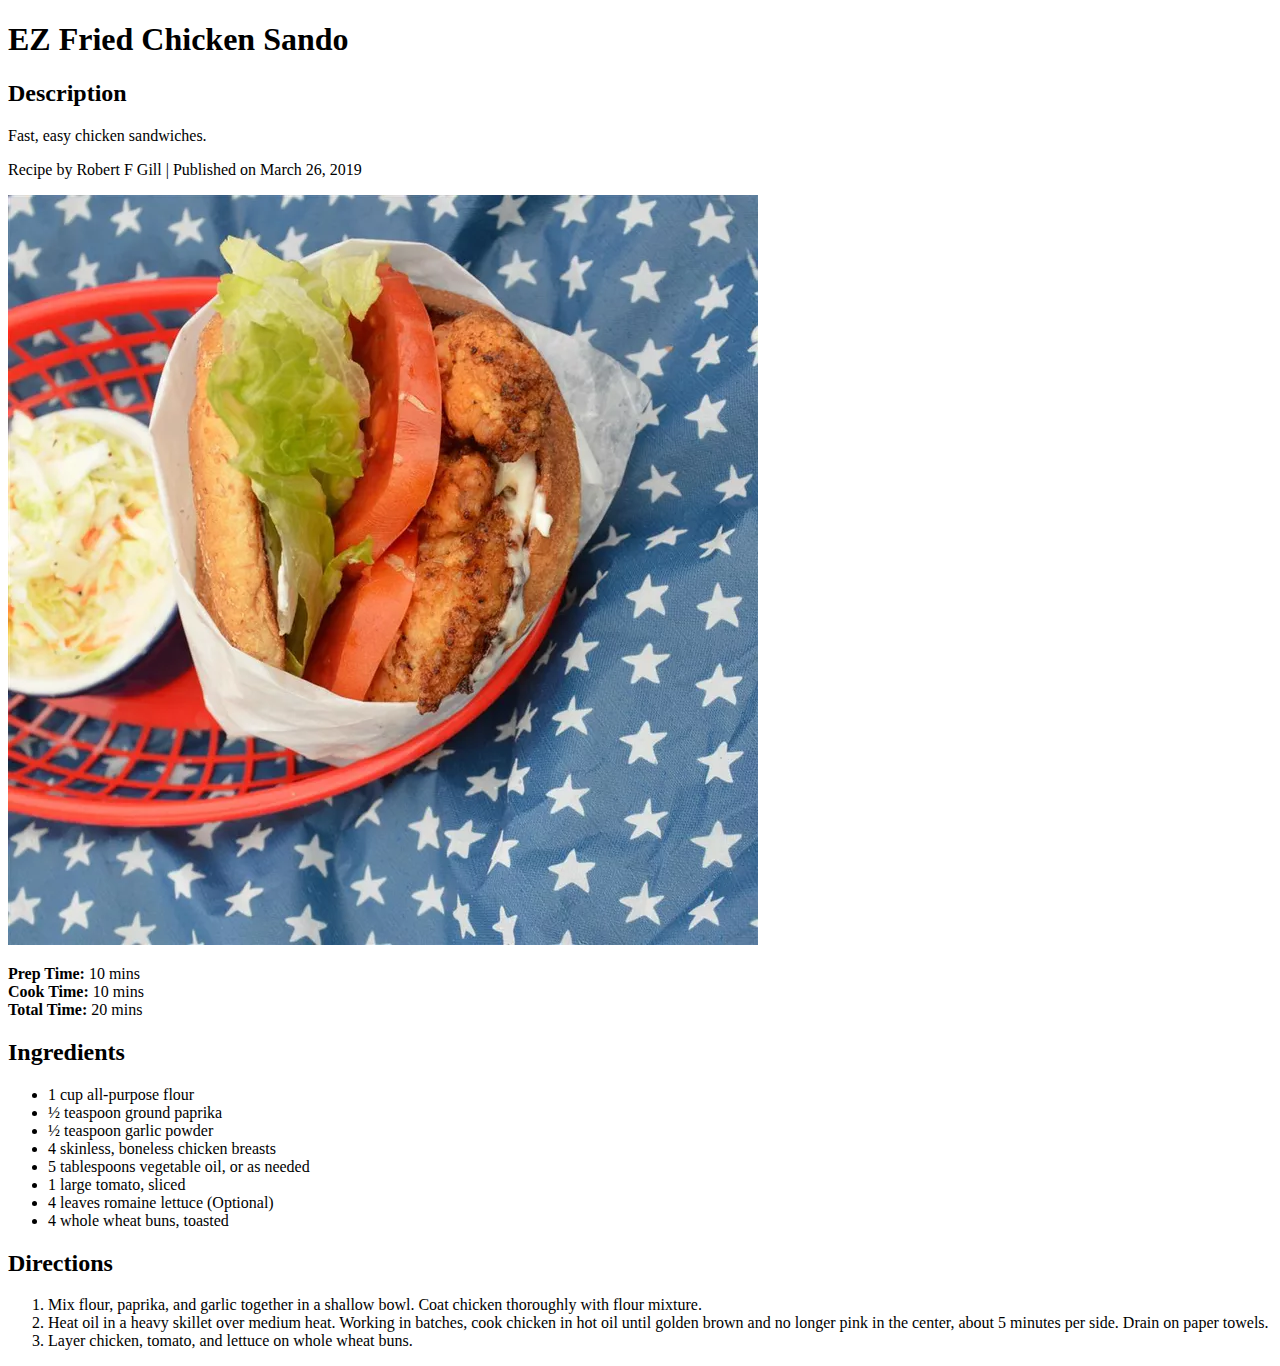
==== recipes/fried_chicken_sando.html @ 1ab90911 "Add first two recipe pages and images" ====
<!DOCTYPE html>
<html>
  <head>
    <meta charset="utf-8" />
    <title>Fried Chicken Sando</title>
  </head>
  <body>
    <h1>EZ Fried Chicken Sando</h1>
    <h2>Description</h2>
    <p>Fast, easy chicken sandwiches.</p>
    <p>Recipe by Robert F Gill | Published on March 26, 2019</p>
    <img
      src="../images/sando.png"
      alt="Glorious snap of a tasty chicken sando"
    />
    <p>
      <strong>Prep Time:</strong> 10 mins<br />
      <strong>Cook Time:</strong> 10 mins <br />
      <strong>Total Time:</strong> 20 mins<br />
    </p>
    <h2>Ingredients</h2>
    <ul>
      <li>1 cup all-purpose flour</li>
      <li>½ teaspoon ground paprika</li>
      <li>½ teaspoon garlic powder</li>
      <li>4 skinless, boneless chicken breasts</li>
      <li>5 tablespoons vegetable oil, or as needed</li>
      <li>1 large tomato, sliced</li>
      <li>4 leaves romaine lettuce (Optional)</li>
      <li>4 whole wheat buns, toasted</li>
    </ul>
    <h2>Directions</h2>
    <ol>
      <li>
        Mix flour, paprika, and garlic together in a shallow bowl. Coat chicken
        thoroughly with flour mixture.
      </li>
      <li>
        Heat oil in a heavy skillet over medium heat. Working in batches, cook
        chicken in hot oil until golden brown and no longer pink in the center,
        about 5 minutes per side. Drain on paper towels.
      </li>
      <li>Layer chicken, tomato, and lettuce on whole wheat buns.</li>
    </ol>
  </body>
</html>
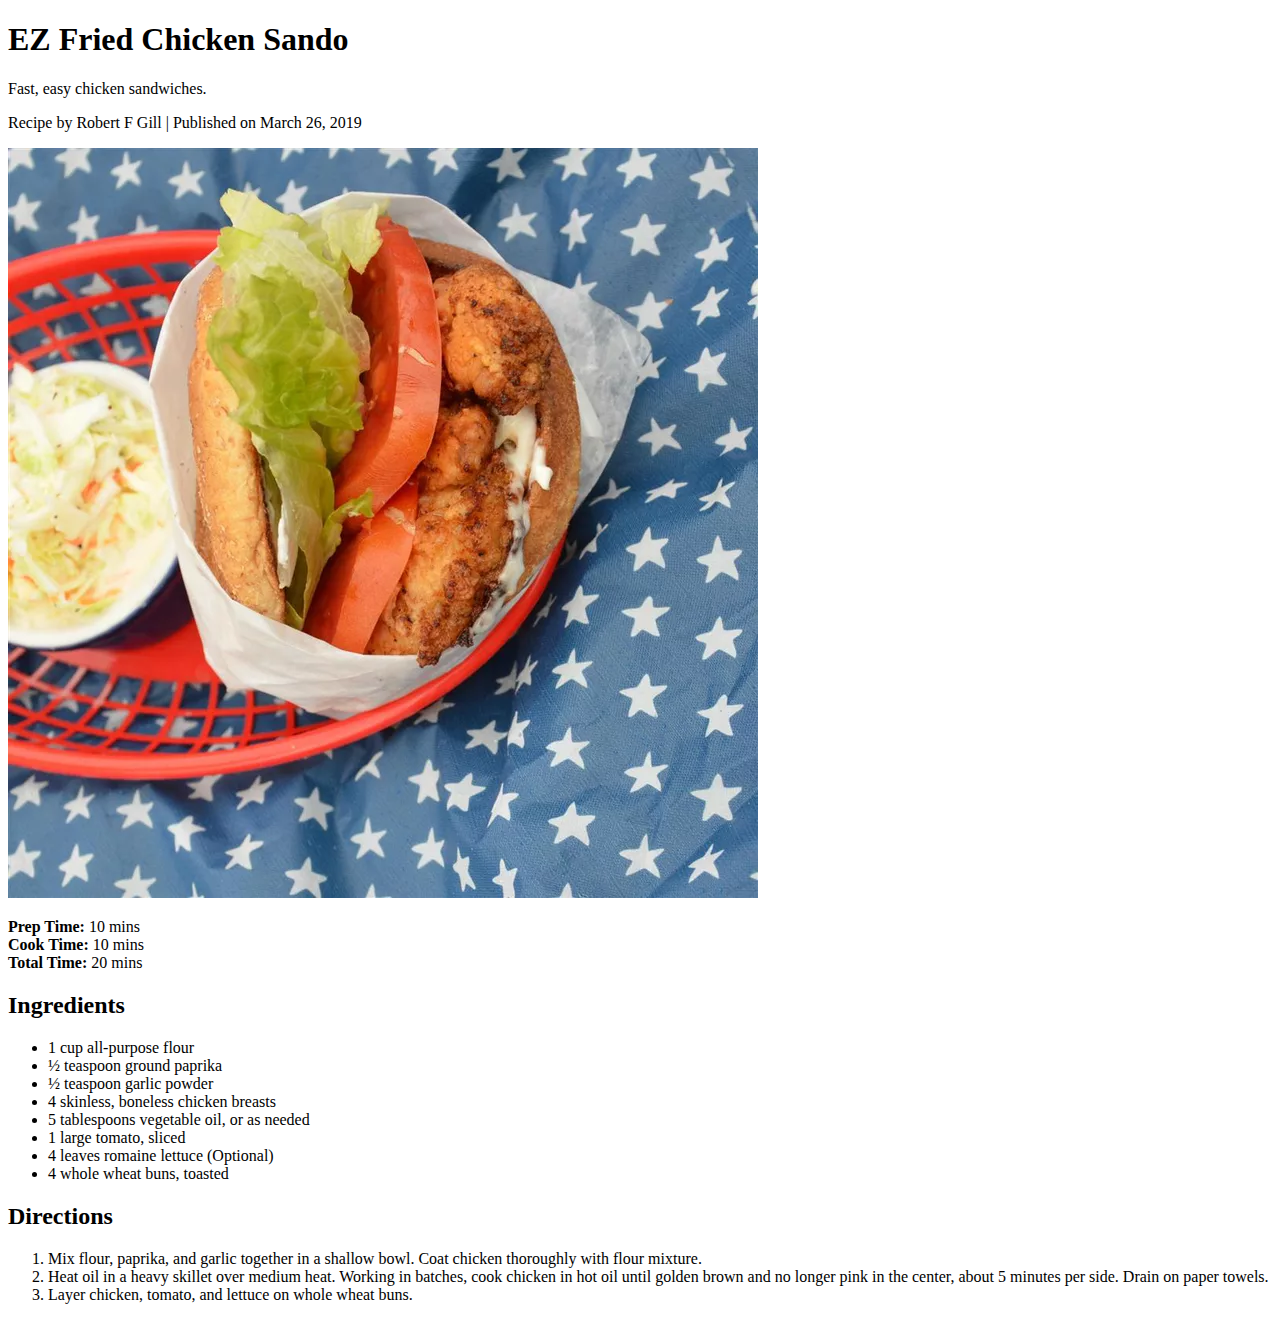
==== commit 56706606: "Remove Description h2s from recipe pages" ====
--- a/recipes/fried_chicken_sando.html
+++ b/recipes/fried_chicken_sando.html
@@ -6,7 +6,6 @@
   </head>
   <body>
     <h1>EZ Fried Chicken Sando</h1>
-    <h2>Description</h2>
     <p>Fast, easy chicken sandwiches.</p>
     <p>Recipe by Robert F Gill | Published on March 26, 2019</p>
     <img
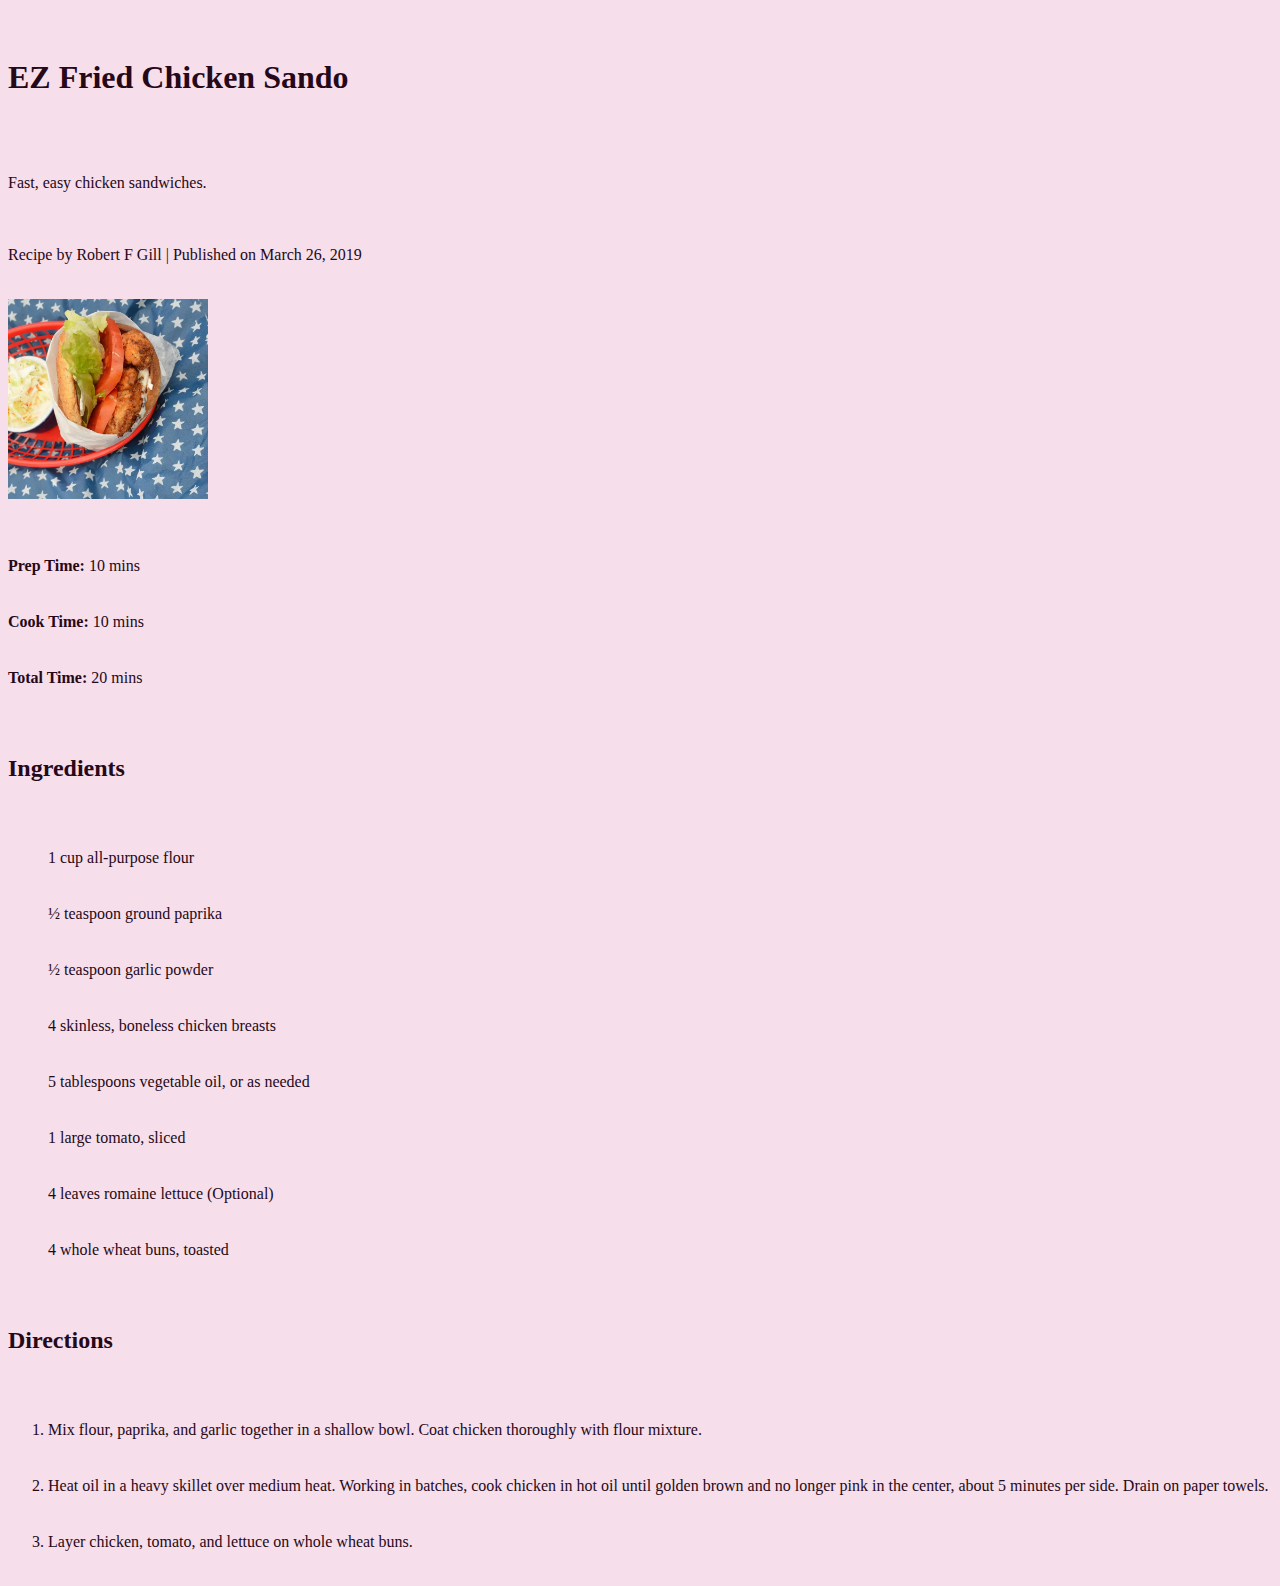
==== commit 711e3f0e: "Apply major styling changes across site" ====
--- a/recipes/fried_chicken_sando.html
+++ b/recipes/fried_chicken_sando.html
@@ -1,45 +1,46 @@
 <!DOCTYPE html>
 <html>
-  <head>
-    <meta charset="utf-8" />
-    <title>Fried Chicken Sando</title>
-  </head>
-  <body>
-    <h1>EZ Fried Chicken Sando</h1>
-    <p>Fast, easy chicken sandwiches.</p>
-    <p>Recipe by Robert F Gill | Published on March 26, 2019</p>
-    <img
-      src="../images/sando.png"
-      alt="Glorious snap of a tasty chicken sando"
-    />
-    <p>
-      <strong>Prep Time:</strong> 10 mins<br />
-      <strong>Cook Time:</strong> 10 mins <br />
-      <strong>Total Time:</strong> 20 mins<br />
-    </p>
-    <h2>Ingredients</h2>
-    <ul>
-      <li>1 cup all-purpose flour</li>
-      <li>½ teaspoon ground paprika</li>
-      <li>½ teaspoon garlic powder</li>
-      <li>4 skinless, boneless chicken breasts</li>
-      <li>5 tablespoons vegetable oil, or as needed</li>
-      <li>1 large tomato, sliced</li>
-      <li>4 leaves romaine lettuce (Optional)</li>
-      <li>4 whole wheat buns, toasted</li>
-    </ul>
-    <h2>Directions</h2>
-    <ol>
-      <li>
-        Mix flour, paprika, and garlic together in a shallow bowl. Coat chicken
-        thoroughly with flour mixture.
-      </li>
-      <li>
-        Heat oil in a heavy skillet over medium heat. Working in batches, cook
-        chicken in hot oil until golden brown and no longer pink in the center,
-        about 5 minutes per side. Drain on paper towels.
-      </li>
-      <li>Layer chicken, tomato, and lettuce on whole wheat buns.</li>
-    </ol>
-  </body>
-</html>
+
+<head>
+  <meta charset="utf-8" />
+  <title>Fried Chicken Sando</title>
+  <link rel="stylesheet" href="../css/style.css" type="text/css">
+</head>
+
+<body>
+  <h1>EZ Fried Chicken Sando</h1>
+  <p>Fast, easy chicken sandwiches.</p>
+  <p>Recipe by Robert F Gill | Published on March 26, 2019</p>
+  <img src="../images/sando.png" alt="Glorious snap of a tasty chicken sando" />
+  <p>
+    <strong>Prep Time:</strong> 10 mins<br />
+    <strong>Cook Time:</strong> 10 mins <br />
+    <strong>Total Time:</strong> 20 mins<br />
+  </p>
+  <h2>Ingredients</h2>
+  <ul>
+    <li>1 cup all-purpose flour</li>
+    <li>½ teaspoon ground paprika</li>
+    <li>½ teaspoon garlic powder</li>
+    <li>4 skinless, boneless chicken breasts</li>
+    <li>5 tablespoons vegetable oil, or as needed</li>
+    <li>1 large tomato, sliced</li>
+    <li>4 leaves romaine lettuce (Optional)</li>
+    <li>4 whole wheat buns, toasted</li>
+  </ul>
+  <h2>Directions</h2>
+  <ol>
+    <li>
+      Mix flour, paprika, and garlic together in a shallow bowl. Coat chicken
+      thoroughly with flour mixture.
+    </li>
+    <li>
+      Heat oil in a heavy skillet over medium heat. Working in batches, cook
+      chicken in hot oil until golden brown and no longer pink in the center,
+      about 5 minutes per side. Drain on paper towels.
+    </li>
+    <li>Layer chicken, tomato, and lettuce on whole wheat buns.</li>
+  </ol>
+</body>
+
+</html>--- a/css/style.css
+++ b/css/style.css
@@ -0,0 +1,55 @@
+body {
+  font-family: Georgia, 'Times New Roman', Times, serif;
+  line-height: 3.5;
+  color: #250918;
+  background-color: #f7deeb;
+}
+
+img {
+  width: 200px;
+}
+
+ul {
+  list-style: none;
+}
+
+.recipe-list {
+  background-color: #4e2d4d;
+  color: #f7deeb;
+}
+
+.recipe-list a:link {
+  color: #f7deeb;
+}
+.recipe-list a:visited {
+  color: #f7deeb1b;
+}
+.recipe-card {
+  width: 400px;
+  background-color: #fffafa;
+  text-align: center;
+}
+
+.recipe-content {
+  text-align: left;
+}
+
+.recipe-card h2,
+.recipe-card a {
+  text-transform: uppercase;
+}
+
+ul li h2 {
+  font-size: 16px;
+  padding: 0rem;
+}
+
+.recipe-card.feature {
+  border: 2px solid darkred;
+}
+
+.recipe-card a {
+  background-color: #fc9400;
+  color: #fff;
+  text-decoration: auto;
+}
